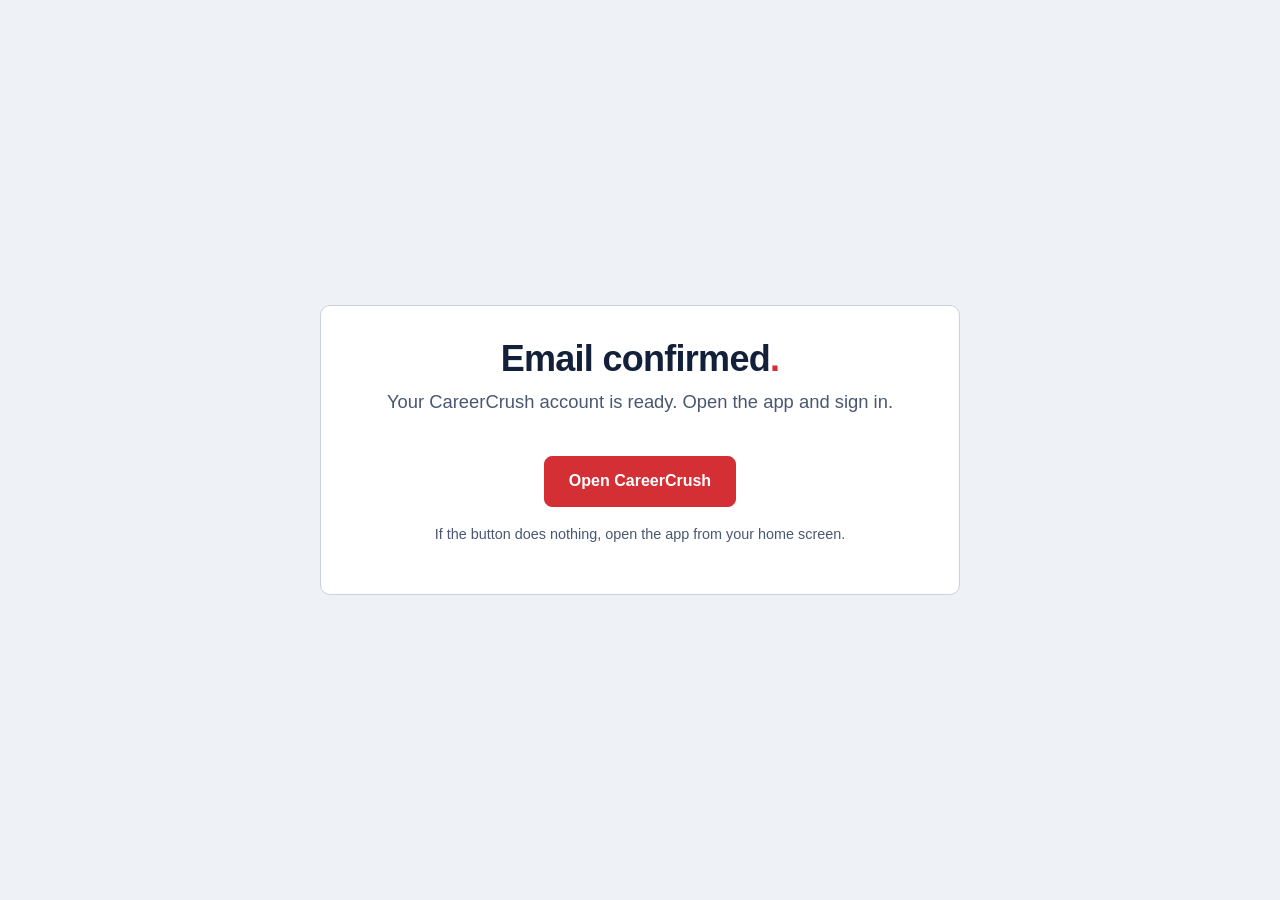
==== confirmed/index.html @ 62d2f13d "Add email confirmed page Co-Authored-By: Claude Opus 5 (1M context) <noreply@anthropic.com> Claude-S" ====
<!DOCTYPE html>
<html lang="en">
<head>
<meta charset="utf-8">
<meta name="viewport" content="width=device-width, initial-scale=1">
<title>Email confirmed &middot; CareerCrush</title>
<meta name="robots" content="noindex">
<link rel="stylesheet" href="/style.css">
</head>
<body>
<main class="wrap center">
  <div class="card">
    <h1>Email confirmed<span class="dot">.</span></h1>
    <p class="lede">Your CareerCrush account is ready. Open the app and sign in.</p>
    <p><a class="btn" href="careercrush://sign-in">Open CareerCrush</a></p>
    <p class="muted" style="font-size:0.9rem">If the button does nothing, open the app from your home screen.</p>
  </div>
</main>
</body>
</html>
---- style.css ----
:root {
  --ink: #12203A;
  --ink-soft: #4A5771;
  --bg: #EEF1F5;
  --surface: #FFFFFF;
  --line: #C9D1DD;
  --accent: #D32F35;
}

* {
  box-sizing: border-box;
}

html {
  -webkit-text-size-adjust: 100%;
}

body {
  margin: 0;
  padding: 2rem 1.25rem;
  min-height: 100vh;
  display: flex;
  flex-direction: column;
  font-family: -apple-system, BlinkMacSystemFont, "Segoe UI", Roboto, Helvetica, Arial, sans-serif;
  font-size: 17px;
  line-height: 1.55;
  color: var(--ink);
  background: var(--bg);
}

.wrap {
  width: 100%;
  max-width: 40rem;
  margin: 0 auto;
}

.center {
  flex: 1;
  display: flex;
  flex-direction: column;
  justify-content: center;
  text-align: center;
}

.card {
  background: var(--surface);
  border: 1px solid var(--line);
  border-radius: 10px;
  padding: 2rem;
}

h1 {
  margin: 0 0 0.5rem;
  font-size: 2.25rem;
  line-height: 1.15;
  letter-spacing: -0.02em;
  font-weight: 700;
}

h1 .dot {
  color: var(--accent);
}

h2 {
  margin: 2rem 0 0.75rem;
  font-size: 1.05rem;
  letter-spacing: 0.06em;
  text-transform: uppercase;
  color: var(--ink-soft);
  font-weight: 600;
}

h3 {
  margin: 1.5rem 0 0.35rem;
  font-size: 1.05rem;
  font-weight: 600;
}

p {
  margin: 0 0 1rem;
}

.lede {
  font-size: 1.15rem;
  color: var(--ink-soft);
  margin-bottom: 2rem;
}

.muted {
  color: var(--ink-soft);
}

.stamp {
  font-size: 0.9rem;
  margin: 0 0 1.5rem;
}

ul {
  margin: 0 0 1rem;
  padding-left: 1.25rem;
}

li {
  margin-bottom: 0.4rem;
}

a {
  color: var(--accent);
  text-decoration: none;
  border-bottom: 1px solid var(--line);
}

a:hover {
  border-bottom-color: var(--accent);
}

nav.links {
  display: flex;
  flex-wrap: wrap;
  gap: 1.5rem;
  justify-content: center;
}

nav.links a {
  border-bottom: none;
  color: var(--ink);
  font-weight: 500;
  padding-bottom: 2px;
  border-bottom: 2px solid transparent;
}

nav.links a:hover {
  border-bottom-color: var(--accent);
}

.btn {
  display: inline-block;
  margin: 0.5rem 0 0;
  padding: 0.75rem 1.5rem;
  border: 1px solid var(--accent);
  border-radius: 8px;
  background: var(--accent);
  color: #fff;
  font-size: 1rem;
  font-weight: 600;
  text-decoration: none;
}

.btn:hover {
  background: #B82429;
  border-color: #B82429;
}

.rule {
  border: 0;
  border-top: 1px solid var(--line);
  margin: 2rem 0;
}

.back {
  display: inline-block;
  margin-bottom: 1.5rem;
  font-size: 0.95rem;
  color: var(--ink-soft);
  border-bottom: none;
}

.back:hover {
  color: var(--accent);
}

footer {
  margin-top: 3rem;
  text-align: center;
  font-size: 0.9rem;
  color: var(--ink-soft);
}
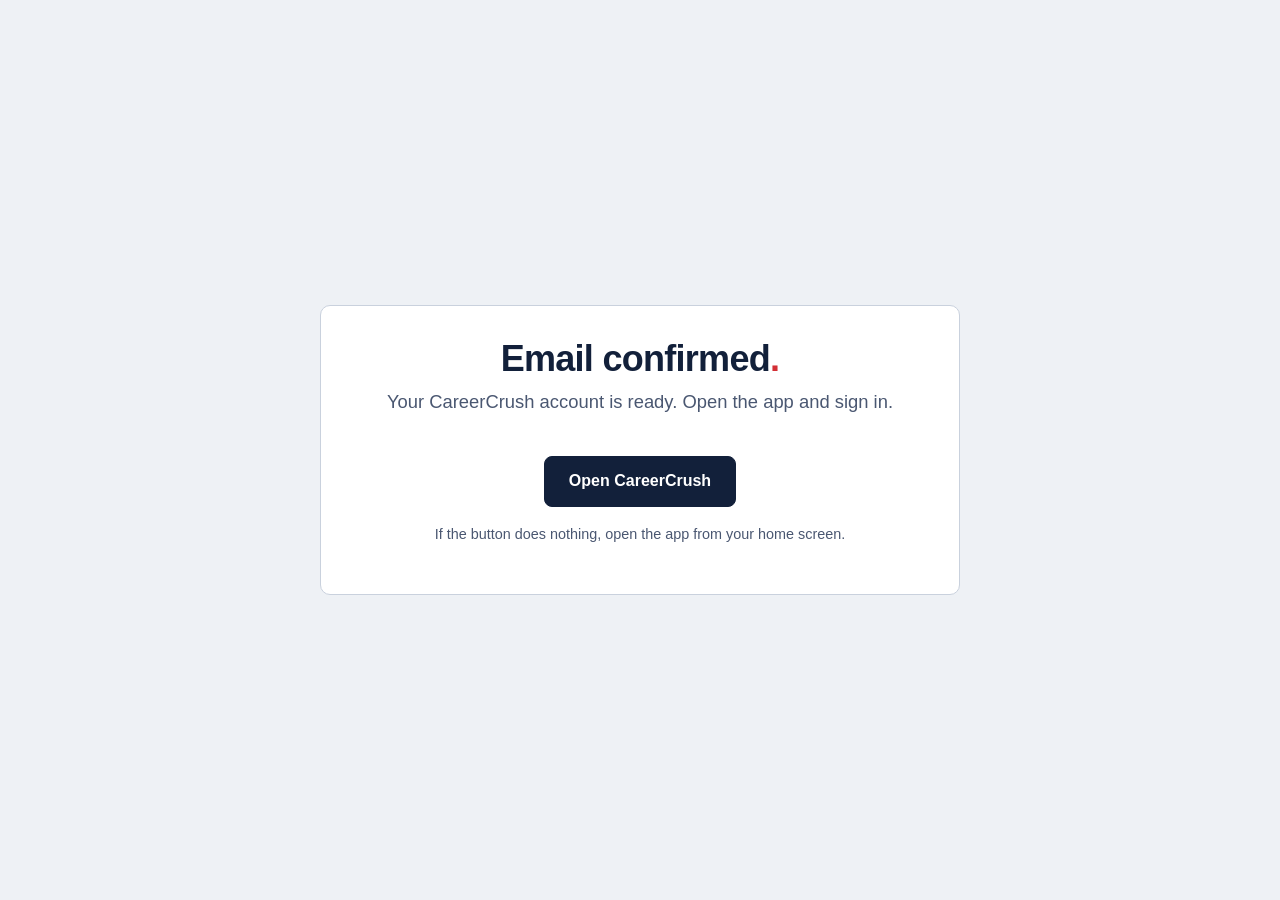
==== commit f218d279: "Clean confirmed page token and button color Strip the URL fragment on load with history.replaceState" ====
--- a/confirmed/index.html
+++ b/confirmed/index.html
@@ -12,9 +12,16 @@
   <div class="card">
     <h1>Email confirmed<span class="dot">.</span></h1>
     <p class="lede">Your CareerCrush account is ready. Open the app and sign in.</p>
-    <p><a class="btn" href="careercrush://sign-in">Open CareerCrush</a></p>
+    <p><a class="btn ink" href="careercrush://sign-in">Open CareerCrush</a></p>
     <p class="muted" style="font-size:0.9rem">If the button does nothing, open the app from your home screen.</p>
   </div>
 </main>
+<script>
+(function () {
+  if (window.location.hash && window.history.replaceState) {
+    window.history.replaceState(null, '', window.location.pathname + window.location.search);
+  }
+})();
+</script>
 </body>
 </html>
--- a/style.css
+++ b/style.css
@@ -175,3 +175,13 @@
   font-size: 0.9rem;
   color: var(--ink-soft);
 }
+
+.btn.ink {
+  border-color: var(--ink);
+  background: var(--ink);
+}
+
+.btn.ink:hover {
+  background: #0B1728;
+  border-color: #0B1728;
+}
